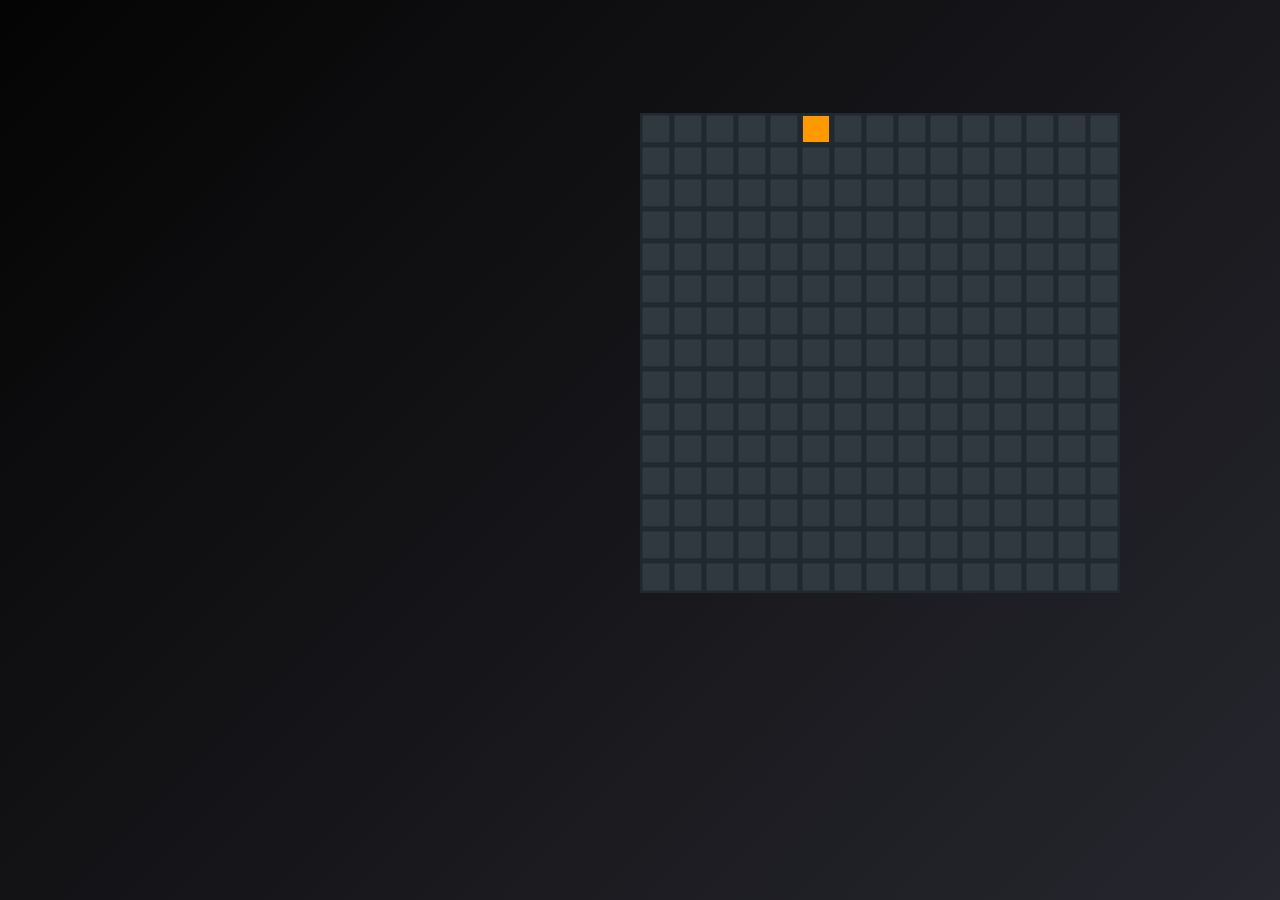
==== project/Snake.html @ 96a82f45 "Snake게임 MAP, PLAYER CONTROLLER, GAME MANAGER 구현" ====
<!DOCTYPE html>
<html>
  <head>
    <title>Snake Game Ver 1.0</title>
	
	
  </head>
  <body>
    <div id="container">
		<canvas id="map"></canvas>
		<canvas id="player_canvas"></canvas>
	</div>	
	<script src="./js/snake.js"></script>
	<link rel="stylesheet" type="text/css" href="./css/snake.css"/>
  </body>
</html>
---- project/css/snake.css ----
* {
	margin: 0px;
	padding: 0px;
}

html, body {
	height: 50%;
	display: grid;
}

body {
	background: linear-gradient(-45deg, #282931, #190e0e, #282931, #050404);
	background-size: 400% 400%;
	-webkit-animation: Gradient 15s ease infinite;
	-moz-animation: Gradient 15s ease infinite;
	animation: Gradient 15s ease infinite;
  -webkit-font-smoothing: antialiased;
 font-family: 'Amatic SC', cursive;
}

#container {
	margin: auto;
}

#map {
	z-index: 1;
	position: absolute;
}

#player_canvas {
	z-index: 2;
	position: absolute;
}






























@-webkit-keyframes Gradient {
	0% {background-position: 0% 50%}
	50% {background-position: 100% 50%}
	100% {background-position: 0% 50%}
}

@-moz-keyframes Gradient {
	0% {background-position: 0% 50%}
	50% {background-position: 100% 50%}
	100% {background-position: 0% 50%}
}

@keyframes Gradient {
	0% {background-position: 0% 50%}
	50% {background-position: 100% 50%}
	100% {background-position: 0% 50%}
}
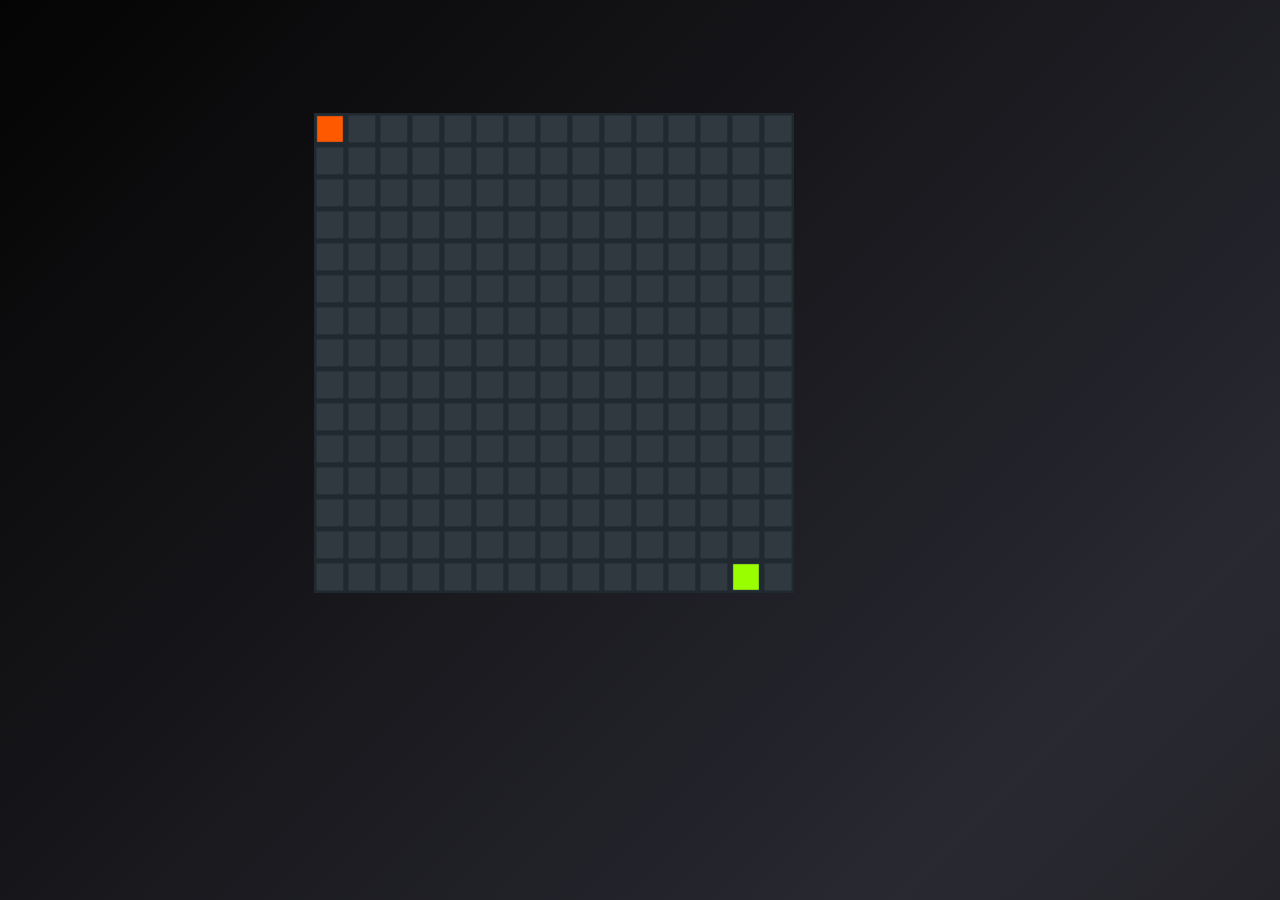
==== commit 10c92d37: "id 변경" ====
--- a/project/Snake.html
+++ b/project/Snake.html
@@ -8,7 +8,7 @@
   <body>
     <div id="container">
 		<canvas id="map"></canvas>
-		<canvas id="player_canvas"></canvas>
+		<canvas id="game_canvas"></canvas>
 	</div>	
 	<script src="./js/snake.js"></script>
 	<link rel="stylesheet" type="text/css" href="./css/snake.css"/>
--- a/project/css/snake.css
+++ b/project/css/snake.css
@@ -5,6 +5,7 @@
 
 html, body {
 	height: 50%;
+	width: 70%;
 	display: grid;
 }
 
@@ -20,6 +21,7 @@
 
 #container {
 	margin: auto;
+	
 }
 
 #map {
@@ -27,7 +29,7 @@
 	position: absolute;
 }
 
-#player_canvas {
+#game_canvas {
 	z-index: 2;
 	position: absolute;
 }
